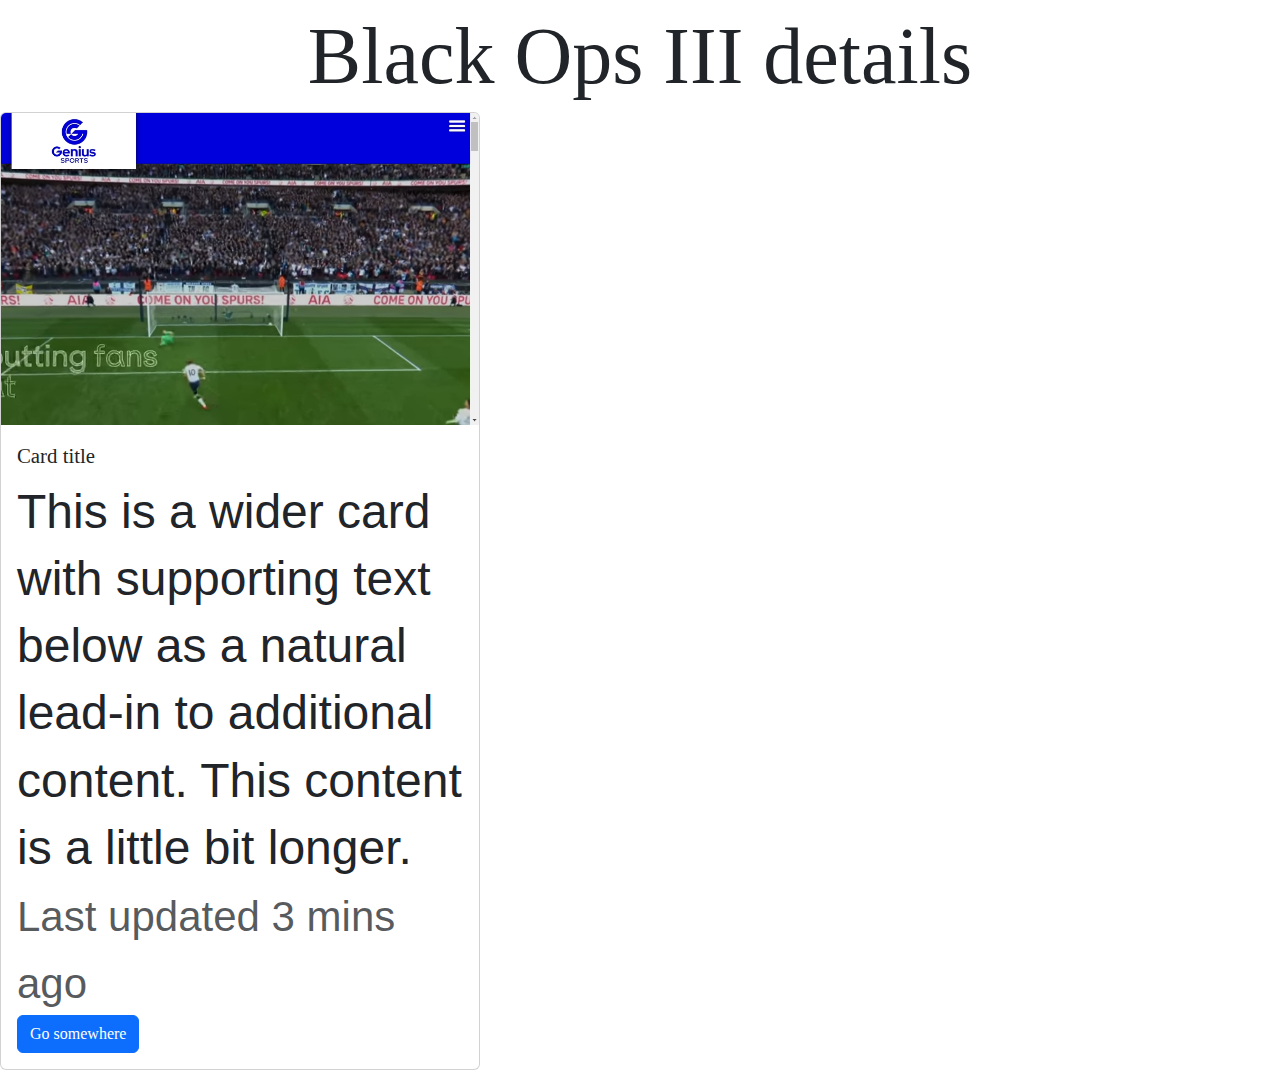
==== docs/Excersise1.html @ 39671a20 "a" ====
<!DOCTYPE html>
<html lang="en">

<head>
    <meta charset="UTF-8">
    <meta name="viewport" content="width=device-width, initial-scale=1.0">
    <link href="https://cdn.jsdelivr.net/npm/bootstrap@5.3.3/dist/css/bootstrap.min.css" rel="stylesheet" integrity="sha384-QWTKZyjpPEjISv5WaRU9OFeRpok6YctnYmDr5pNlyT2bRjXh0JMhjY6hW+ALEwIH" crossorigin="anonymous">
    <link rel="stylesheet" href="./styles/Excersise1ItalicStyle.css">
    <link rel="stylesheet" href="./styles/Excersise1ResetStyle.css">

    <title>Call of Duty: Black Cops III</title>
</head>

<body>

    <h1> Black Ops III details </h1>

    <div class="card mb-3" style="width: 30rem;">
        <img src="./Images/6-104.jpg" class="card-img-top" alt="...">
        <div class="card-body">
          <h5 class="card-title">Card title</h5>
          <p class="card-text">This is a wider card with supporting text below as a natural lead-in to additional content. This content is a little bit longer.</p>
          <p class="card-text"><small class="text-body-secondary">Last updated 3 mins ago</small></p>
          <a href="#" class="btn btn-primary">Go somewhere</a>
        </div>
      </div>
      

    <script src="https://cdn.jsdelivr.net/npm/bootstrap@5.3.3/dist/js/bootstrap.bundle.min.js"
        integrity="sha384-YvpcrYf0tY3lHB60NNkmXc5s9fDVZLESaAA55NDzOxhy9GkcIdslK1eN7N6jIeHz"
        crossorigin="anonymous"></script>
</body>

</html>
---- docs/styles/Excersise1ItalicStyle.css ----
html {
    /* font-family: 'Lato', sans-serif; */
    font-size: 16px;
    line-height: 1.4;
    box-sizing: border-box;
}

div,
span,
p,
body,
li,
ul,
ol,
nav,
footer,
header,
header,
h1,
h2,
h3,
h4,
h5,
h6,
main {
    box-sizing: inherit;
    font: inherit;
    padding: 0;
    margin: 0
}

h6 {
    font-size: 1.2rem;
}

h5 {
    font-size: 1.3rem;
}

h4 {
    font-size: 1.5rem;
}

h3 {
    font-size: 1.8rem;
}

h2 {
    font-size: 2.4rem;
}

h1 {
    font-size: 3.0em;
}


body {
    max-width: 80rem;
    margin: 0 auto;
    min-width: 40rem;
}
---- docs/styles/Excersise1ResetStyle.css ----
h1
{
    text-align: center;
    font-size: 500%;
}
p
{
    font-size: 300%;
    font-family: Arial, Helvetica, sans-serif;
}
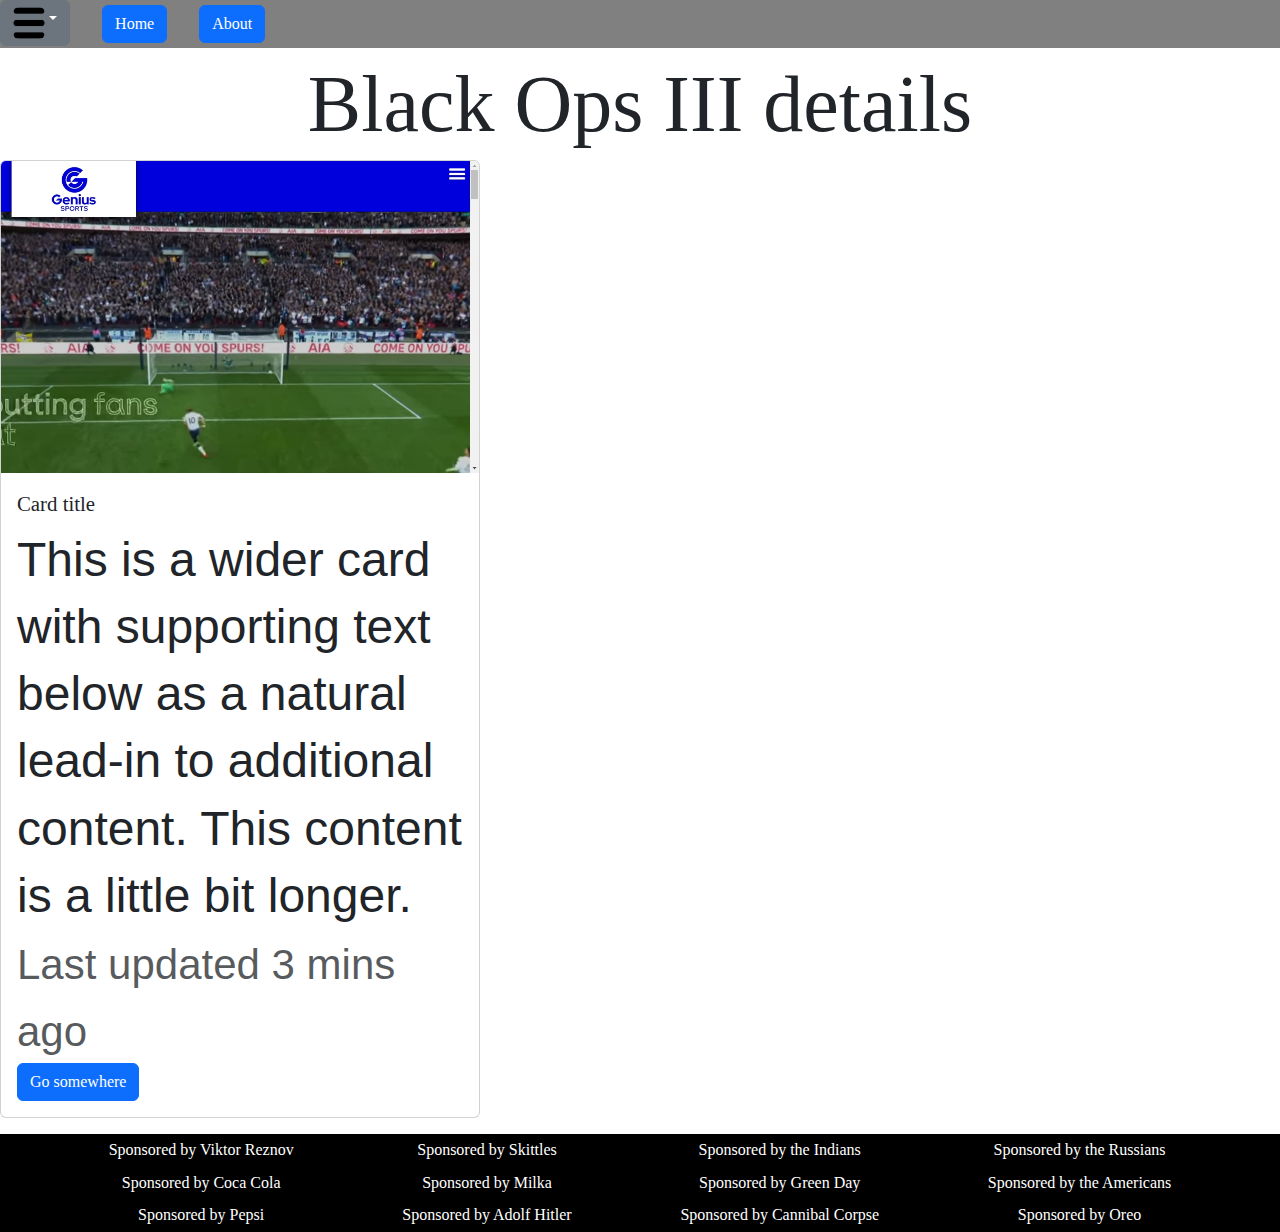
==== commit 266b433f: "Cod site updated (A lot)" ====
--- a/docs/Excersise1.html
+++ b/docs/Excersise1.html
@@ -12,7 +12,39 @@
 </head>
 
 <body>
+  <div class = "navigation">
 
+    <div class="dropdown">
+      <button class="btn btn-secondary dropdown-toggle" type="button" data-bs-toggle="dropdown" aria-expanded="false">
+
+        <img src="./Images/menuIcon.png" class="rounded float-start" alt="..." style="width: 2rem; height: 2rem;">
+        
+      </button>
+      <ul class="dropdown-menu">
+        <li><a class="dropdown-item" href="#">Action</a></li>
+        <li><a class="dropdown-item" href="#">Another action</a></li>
+        <li><a class="dropdown-item" href="#">Something else here</a></li>
+      </ul>
+    </div>
+
+
+    <li style="margin-left: 2rem;">
+      <ul>
+        <button type="button" class="btn btn-primary">Home</button>
+      </ul>
+    </li>
+
+
+    <li style="margin-left: 2rem;">
+      <ul>
+        <button type="button" class="btn btn-primary">About</button>
+      </ul>
+    </li>
+
+    </div>
+
+
+    <main>
     <h1> Black Ops III details </h1>
 
     <div class="card mb-3" style="width: 30rem;">
@@ -24,9 +56,60 @@
           <a href="#" class="btn btn-primary">Go somewhere</a>
         </div>
       </div>
+      </main>
       
+      <footer>
+        <li>
+          <ul>
+            Sponsored by Viktor Reznov
+          </ul>
+          <ul>
+            Sponsored by Coca Cola
+          </ul>
+          <ul>
+            Sponsored by Pepsi
+          </ul>
+        </li>
 
-    <script src="https://cdn.jsdelivr.net/npm/bootstrap@5.3.3/dist/js/bootstrap.bundle.min.js"
+        <li>
+          <ul>
+            Sponsored by Skittles
+          </ul>
+          <ul>
+            Sponsored by Milka
+          </ul>
+          <ul>
+            Sponsored by Adolf Hitler
+          </ul>
+        </li>
+
+        <li>
+          <ul>
+            Sponsored by the Indians
+          </ul>
+          <ul>
+            Sponsored by Green Day
+          </ul>
+          <ul>
+            Sponsored by Cannibal Corpse
+          </ul>
+        </li>
+
+        <li>
+          <ul>
+            Sponsored by the Russians
+          </ul>
+          <ul>
+            Sponsored by the Americans
+          </ul>
+          <ul>
+            Sponsored by Oreo
+          </ul>
+        </li>
+
+      </footer>
+
+    <script  src="https://cdn.jsdelivr.net/npm/bootstrap@5.3.3/dist/js/bootstrap.bundle.min.js"
         integrity="sha384-YvpcrYf0tY3lHB60NNkmXc5s9fDVZLESaAA55NDzOxhy9GkcIdslK1eN7N6jIeHz"
         crossorigin="anonymous"></script>
 </body>
--- a/docs/styles/Excersise1ItalicStyle.css
+++ b/docs/styles/Excersise1ItalicStyle.css
@@ -55,7 +55,43 @@
 
 
 body {
+    
+}
+
+main
+{
     max-width: 80rem;
     margin: 0 auto;
     min-width: 40rem;
-}+}
+
+footer
+{
+    background-color: black;
+    text-align: center;
+    color:white;
+    display: flex;
+    font-size: 1rem;
+    order:3;
+    justify-content: space-evenly;
+
+}
+li  
+{
+    list-style-type: none;
+}
+
+.navigation
+{
+    display: flex;
+    justify-content:start;
+    background-color: gray;
+    color:black;
+    
+
+}
+ul
+{
+    padding-top: 5px;
+    padding-bottom: 5px;
+}
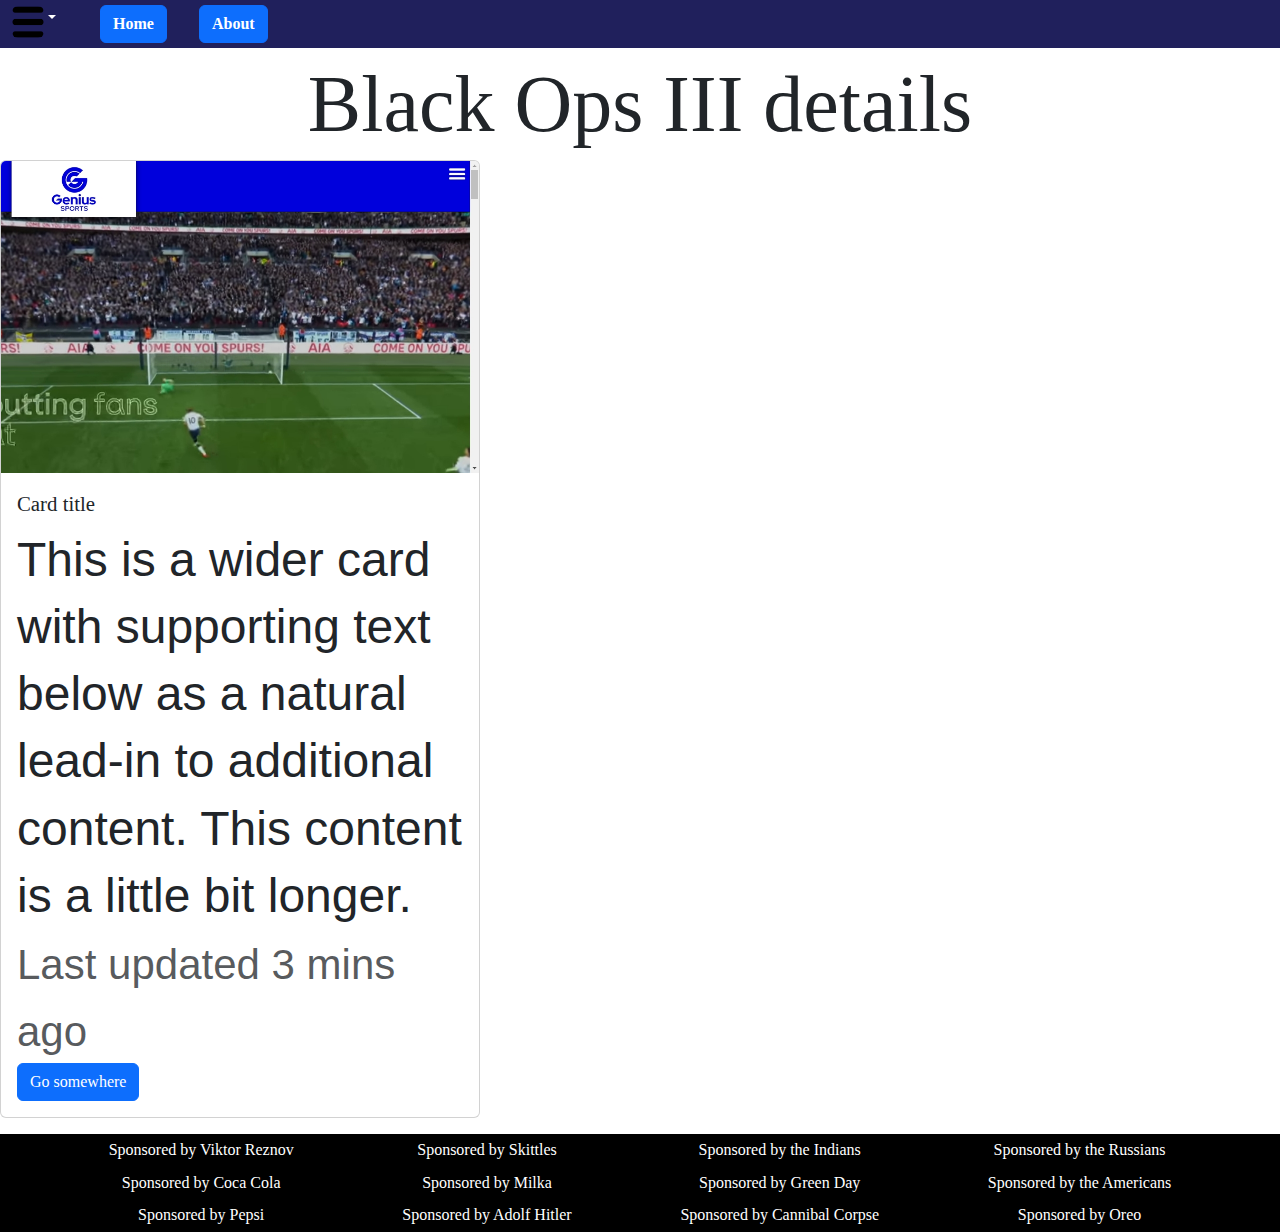
==== commit c23081fd: "added cool backg" ====
--- a/docs/Excersise1.html
+++ b/docs/Excersise1.html
@@ -15,12 +15,12 @@
   <div class = "navigation">
 
     <div class="dropdown">
-      <button class="btn btn-secondary dropdown-toggle" type="button" data-bs-toggle="dropdown" aria-expanded="false">
+      <button class="btn btn-secondary dropdown-toggle" type="button" data-bs-toggle="dropdown" aria-expanded="false" style="background-color: transparent; border: 0px;">
 
         <img src="./Images/menuIcon.png" class="rounded float-start" alt="..." style="width: 2rem; height: 2rem;">
         
       </button>
-      <ul class="dropdown-menu">
+      <ul class="dropdown-menu" >
         <li><a class="dropdown-item" href="#">Action</a></li>
         <li><a class="dropdown-item" href="#">Another action</a></li>
         <li><a class="dropdown-item" href="#">Something else here</a></li>
@@ -30,14 +30,14 @@
 
     <li style="margin-left: 2rem;">
       <ul>
-        <button type="button" class="btn btn-primary">Home</button>
+        <button type="button" class="btn btn-primary" style="color: white; font-weight: bold;">Home</button>
       </ul>
     </li>
 
 
     <li style="margin-left: 2rem;">
       <ul>
-        <button type="button" class="btn btn-primary">About</button>
+        <button type="button" class="btn btn-primary" style="color: white; font-weight: bold;">About</button>
       </ul>
     </li>
 
--- a/docs/styles/Excersise1ItalicStyle.css
+++ b/docs/styles/Excersise1ItalicStyle.css
@@ -55,7 +55,8 @@
 
 
 body {
-    
+    background-image: url("../Images/sportBackg.jpg");
+    background-size: 150rem;
 }
 
 main
@@ -85,7 +86,7 @@
 {
     display: flex;
     justify-content:start;
-    background-color: gray;
+    background-color: rgb(32, 32, 92);
     color:black;
     
 
--- a/docs/styles/Excersise1ResetStyle.css
+++ b/docs/styles/Excersise1ResetStyle.css
@@ -7,4 +7,5 @@
 {
     font-size: 300%;
     font-family: Arial, Helvetica, sans-serif;
+    
 }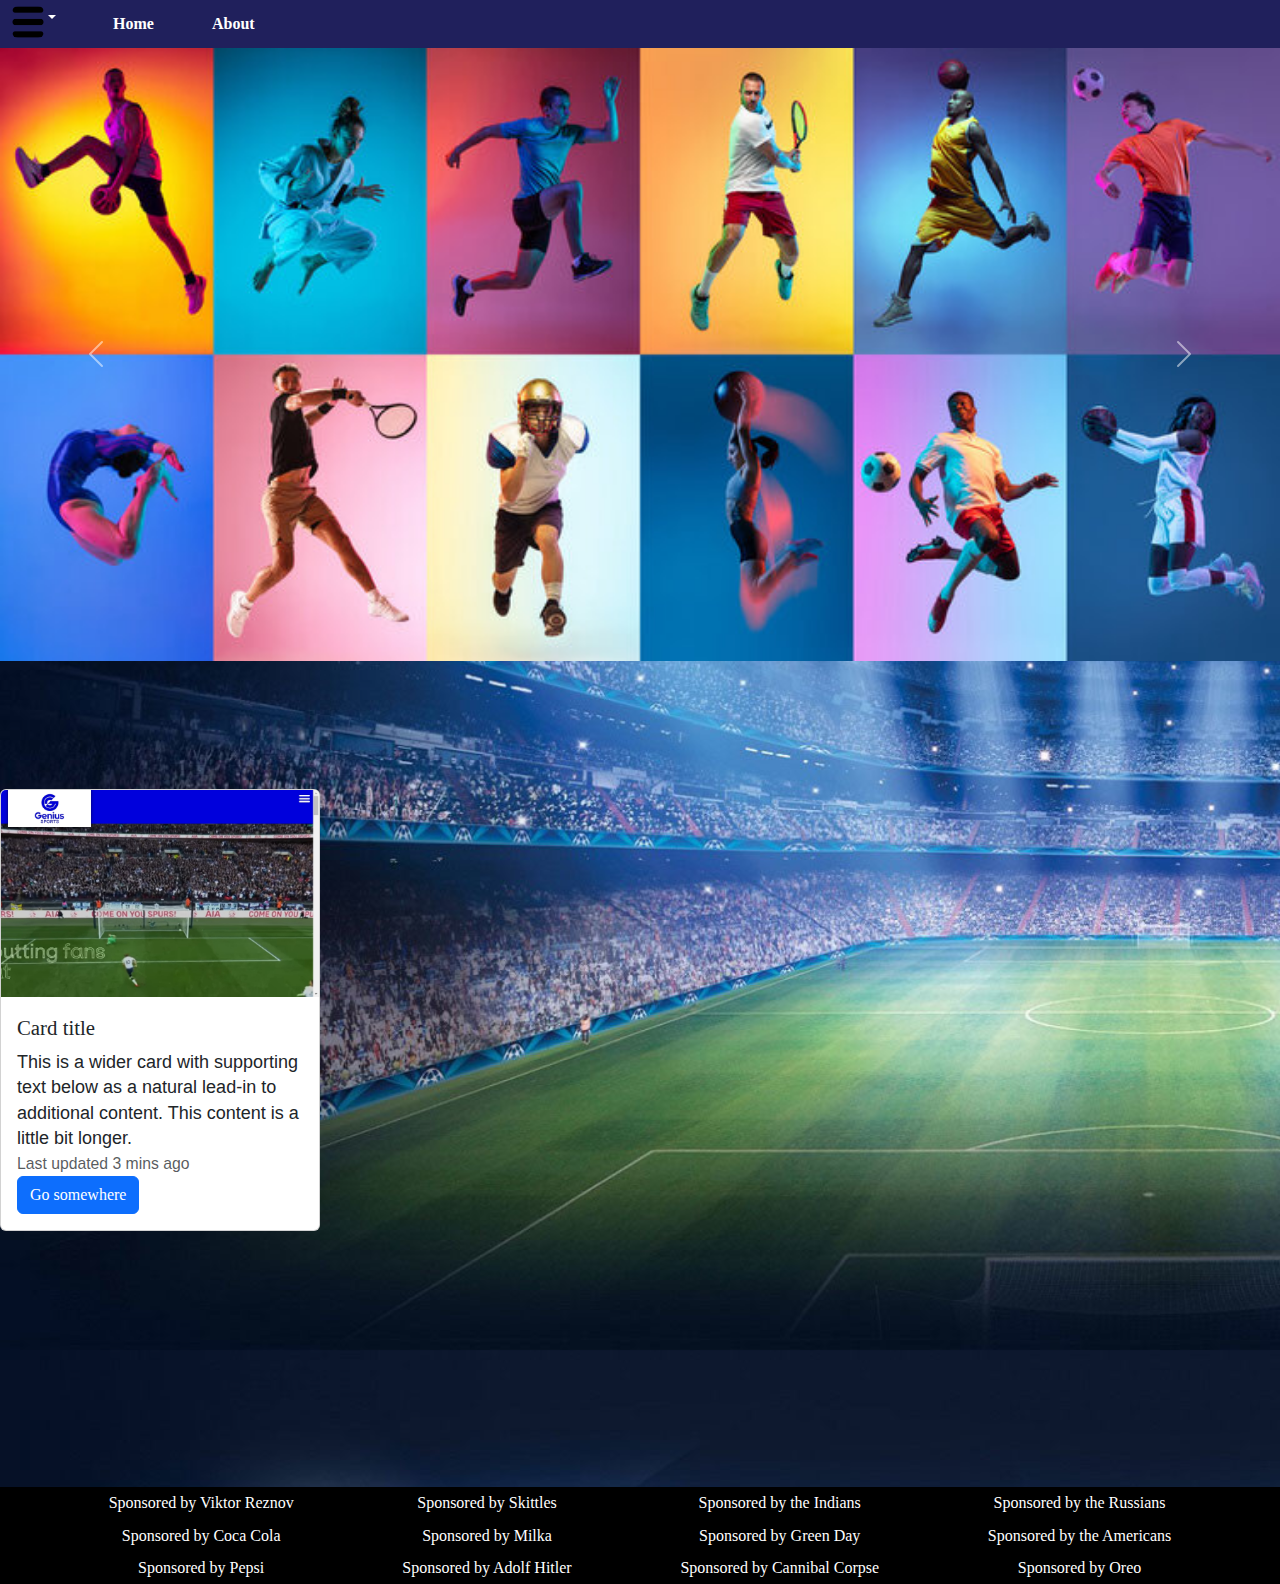
==== commit 6b9fb503: "added changeable images" ====
--- a/docs/Excersise1.html
+++ b/docs/Excersise1.html
@@ -2,25 +2,27 @@
 <html lang="en">
 
 <head>
-    <meta charset="UTF-8">
-    <meta name="viewport" content="width=device-width, initial-scale=1.0">
-    <link href="https://cdn.jsdelivr.net/npm/bootstrap@5.3.3/dist/css/bootstrap.min.css" rel="stylesheet" integrity="sha384-QWTKZyjpPEjISv5WaRU9OFeRpok6YctnYmDr5pNlyT2bRjXh0JMhjY6hW+ALEwIH" crossorigin="anonymous">
-    <link rel="stylesheet" href="./styles/Excersise1ItalicStyle.css">
-    <link rel="stylesheet" href="./styles/Excersise1ResetStyle.css">
+  <meta charset="UTF-8">
+  <meta name="viewport" content="width=device-width, initial-scale=1.0">
+  <link href="https://cdn.jsdelivr.net/npm/bootstrap@5.3.3/dist/css/bootstrap.min.css" rel="stylesheet"
+    integrity="sha384-QWTKZyjpPEjISv5WaRU9OFeRpok6YctnYmDr5pNlyT2bRjXh0JMhjY6hW+ALEwIH" crossorigin="anonymous">
+  <link rel="stylesheet" href="./styles/Excersise1ItalicStyle.css">
+  <link rel="stylesheet" href="./styles/Excersise1ResetStyle.css">
 
-    <title>Call of Duty: Black Cops III</title>
+  <title>Call of Duty: Black Cops III</title>
 </head>
 
 <body>
-  <div class = "navigation">
+  <div class="navigation">
 
     <div class="dropdown">
-      <button class="btn btn-secondary dropdown-toggle" type="button" data-bs-toggle="dropdown" aria-expanded="false" style="background-color: transparent; border: 0px;">
+      <button class="btn btn-secondary dropdown-toggle" type="button" data-bs-toggle="dropdown" aria-expanded="false"
+        style="background-color: transparent; border: 0px;">
 
         <img src="./Images/menuIcon.png" class="rounded float-start" alt="..." style="width: 2rem; height: 2rem;">
-        
+
       </button>
-      <ul class="dropdown-menu" >
+      <ul class="dropdown-menu">
         <li><a class="dropdown-item" href="#">Action</a></li>
         <li><a class="dropdown-item" href="#">Another action</a></li>
         <li><a class="dropdown-item" href="#">Something else here</a></li>
@@ -30,88 +32,112 @@
 
     <li style="margin-left: 2rem;">
       <ul>
-        <button type="button" class="btn btn-primary" style="color: white; font-weight: bold;">Home</button>
+        <button type="button" class="btn btn-primary" style="color: white; font-weight: bold; background-color: transparent; border-color: transparent;">Home</button>
       </ul>
     </li>
 
 
     <li style="margin-left: 2rem;">
       <ul>
-        <button type="button" class="btn btn-primary" style="color: white; font-weight: bold;">About</button>
+        <button type="button" class="btn btn-primary" style="color: white; font-weight: bold; background-color: transparent; border-color: transparent;">About</button>
       </ul>
     </li>
 
+  </div>
+
+
+  <main>
+
+    <div id="carouselExampleFade" class="carousel slide carousel-fade" style="display: flexbox; justify-content: end;">
+      <div class="carousel-inner">
+        <div class="carousel-item active">
+          <img src="./Images/balls.jpg" class="d-block w-100" alt="..." style="width: 10%; height: auto;">
+        </div>
+        <div class="carousel-item">
+          <img src="./Images/people.jpg" class="d-block w-100" alt="..." style="width: 100px; height: 300px;">
+        </div>
+        <div class="carousel-item">
+          <img src="./Images/soccer.jpg" class="d-block w-100" alt="..." style="width: 100px; height: 300px;">
+        </div>
+      </div>
+      <button class="carousel-control-prev" type="button" data-bs-target="#carouselExampleFade" data-bs-slide="prev">
+        <span class="carousel-control-prev-icon" aria-hidden="true"></span>
+        <span class="visually-hidden">Previous</span>
+      </button>
+      <button class="carousel-control-next" type="button" data-bs-target="#carouselExampleFade" data-bs-slide="next">
+        <span class="carousel-control-next-icon" aria-hidden="true"></span>
+        <span class="visually-hidden">Next</span>
+      </button>
     </div>
 
+    <div class="card mb-3" style="width: 20rem; margin-top: 8rem;">
+      <img src="./Images/6-104.jpg" class="card-img-top" alt="...">
+      <div class="card-body">
+        <h5 class="card-title">Card title</h5>
+        <p class="card-text" style="font-size: large;">This is a wider card with supporting text below as a natural lead-in to additional content.
+          This content is a little bit longer.</p>
+        <p class="card-text" style="font-size: large;"><small class="text-body-secondary">Last updated 3 mins ago</small></p>
+        <a href="#" class="btn btn-primary">Go somewhere</a>
+      </div>
+    </div>
+  </main>
 
-    <main>
-    <h1> Black Ops III details </h1>
+  
 
-    <div class="card mb-3" style="width: 30rem;">
-        <img src="./Images/6-104.jpg" class="card-img-top" alt="...">
-        <div class="card-body">
-          <h5 class="card-title">Card title</h5>
-          <p class="card-text">This is a wider card with supporting text below as a natural lead-in to additional content. This content is a little bit longer.</p>
-          <p class="card-text"><small class="text-body-secondary">Last updated 3 mins ago</small></p>
-          <a href="#" class="btn btn-primary">Go somewhere</a>
-        </div>
-      </div>
-      </main>
-      
-      <footer>
-        <li>
-          <ul>
-            Sponsored by Viktor Reznov
-          </ul>
-          <ul>
-            Sponsored by Coca Cola
-          </ul>
-          <ul>
-            Sponsored by Pepsi
-          </ul>
-        </li>
+  <footer>
+    <li>
+      <ul>
+        Sponsored by Viktor Reznov
+      </ul>
+      <ul>
+        Sponsored by Coca Cola
+      </ul>
+      <ul>
+        Sponsored by Pepsi
+      </ul>
+    </li>
 
-        <li>
-          <ul>
-            Sponsored by Skittles
-          </ul>
-          <ul>
-            Sponsored by Milka
-          </ul>
-          <ul>
-            Sponsored by Adolf Hitler
-          </ul>
-        </li>
+    <li>
+      <ul>
+        Sponsored by Skittles
+      </ul>
+      <ul>
+        Sponsored by Milka
+      </ul>
+      <ul>
+        Sponsored by Adolf Hitler
+      </ul>
+    </li>
 
-        <li>
-          <ul>
-            Sponsored by the Indians
-          </ul>
-          <ul>
-            Sponsored by Green Day
-          </ul>
-          <ul>
-            Sponsored by Cannibal Corpse
-          </ul>
-        </li>
+    <li>
+      <ul>
+        Sponsored by the Indians
+      </ul>
+      <ul>
+        Sponsored by Green Day
+      </ul>
+      <ul>
+        Sponsored by Cannibal Corpse
+      </ul>
+    </li>
 
-        <li>
-          <ul>
-            Sponsored by the Russians
-          </ul>
-          <ul>
-            Sponsored by the Americans
-          </ul>
-          <ul>
-            Sponsored by Oreo
-          </ul>
-        </li>
+    <li>
+      <ul>
+        Sponsored by the Russians
+      </ul>
+      <ul>
+        Sponsored by the Americans
+      </ul>
+      <ul>
+        Sponsored by Oreo
+      </ul>
+    </li>
 
-      </footer>
+  </footer>
 
-    <script  src="https://cdn.jsdelivr.net/npm/bootstrap@5.3.3/dist/js/bootstrap.bundle.min.js"
-        integrity="sha384-YvpcrYf0tY3lHB60NNkmXc5s9fDVZLESaAA55NDzOxhy9GkcIdslK1eN7N6jIeHz"
-        crossorigin="anonymous"></script>
+  <script src="https://cdn.jsdelivr.net/npm/bootstrap@5.3.3/dist/js/bootstrap.bundle.min.js"
+    integrity="sha384-YvpcrYf0tY3lHB60NNkmXc5s9fDVZLESaAA55NDzOxhy9GkcIdslK1eN7N6jIeHz"
+    crossorigin="anonymous"></script>
 </body>
 
 </html>--- a/docs/styles/Excersise1ItalicStyle.css
+++ b/docs/styles/Excersise1ItalicStyle.css
@@ -75,6 +75,8 @@
     font-size: 1rem;
     order:3;
     justify-content: space-evenly;
+    position: relative;
+    top: 15rem;
 
 }
 li  
